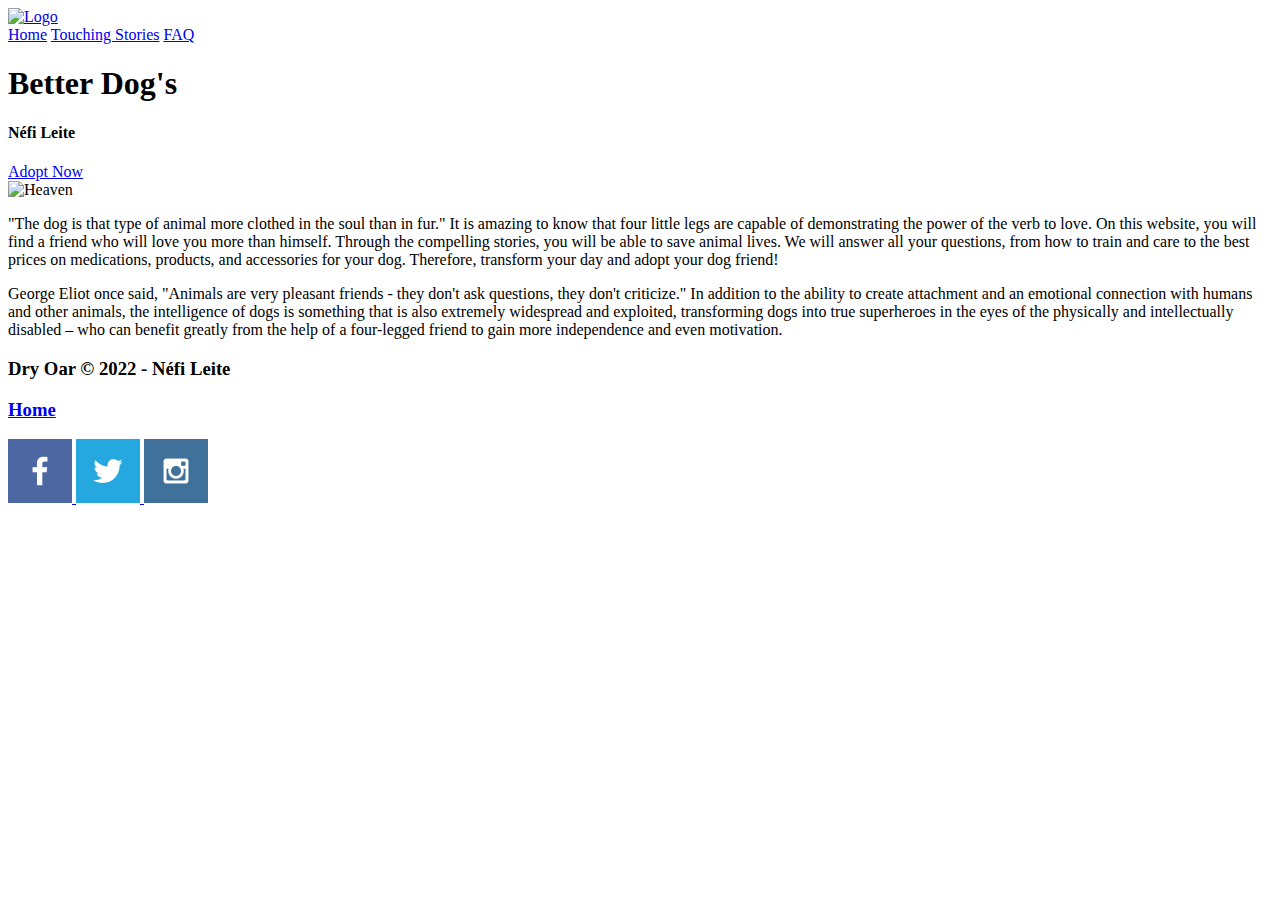
==== betterdog/index.html @ 5cbc1908 "mysite" ====
<!DOCTYPE html>
<html lang="en">

<head>
    <meta charset="UTF-8">
    <meta http-equiv="X-UA-Compatible" content="IE=edge">
    <meta name="viewport" content="width=device-width, initial-scale=1.0">
    <link rel="stylesheet" href="styles/style.css">
    <title>Your greatest rafting adventure starts here!</title>
</head>

<body>
    <div id="content">
        <header>
            <a id="logo_link" href="index.html">
                <img class="logo" src="images/Better Dog's (2).png" alt="Logo">
            </a>
            <nav>
                <a href="index.html">Home</a>
                <a href="touchings.html">Touching Stories</a>
                <a href="faq.html">FAQ</a>
            </nav>
        </header>
        <div id="hero">
            <section id="hero-msg">
                <h1 class="home-title">Better Dog's</h1>
                <h4>Néfi Leite</h4>
                <div class='button-box'>
                    <a class='book' href="rates.html">Adopt Now</a>
                </div>
            </section>
        </div>
        <main class="inital-dog" >
            <img src="images/iwant.jpg" class="page1" alt="Heaven">
            <p class="step1">
                "The dog is that type of animal more clothed in the soul than in fur." It is amazing to know that four little
                legs are capable of demonstrating the power of the verb to love.
                On this website, you will find a friend who will love you more than himself. Through the compelling stories, you
                will be able to save animal lives.
                We will answer all your questions, from how to train and care to the best prices on medications, products, and
                accessories for your dog. Therefore, transform your day and adopt your dog friend!
            </p>

            <p class="step 2">
                George Eliot once said, "Animals are very pleasant friends - they don't ask questions, they don't criticize." In
                addition to the ability to create attachment and an emotional connection with humans and other animals, the
                intelligence of dogs is something that is also extremely widespread and exploited, transforming dogs into true
                superheroes in the eyes of the physically and intellectually disabled – who can benefit greatly from the help of a
                four-legged friend to gain more independence and even motivation.
            </p>

        </main>
        <footer>
            <h3>Dry Oar &copy; 2022 - Néfi Leite</h3>
            <h3><a href="index.html">Home</a></h3>
            <div class="social">
                <a href="https://facebook.com" target="_blank"> <!--tag que direciona o link para uma nova aba!-->
                    <img src="images/facebook.png" alt="fb icon">
                </a>
                <a href="https://twitter.com">
                    <img src="images/twitter.png" alt="twitter icon">
                </a>
                <a href="https://instagram.com">
                    <img src="images/instagram.png" alt="instagram icon">
                </a>
            </div>
        </footer>
    </div>
</body>

</html>
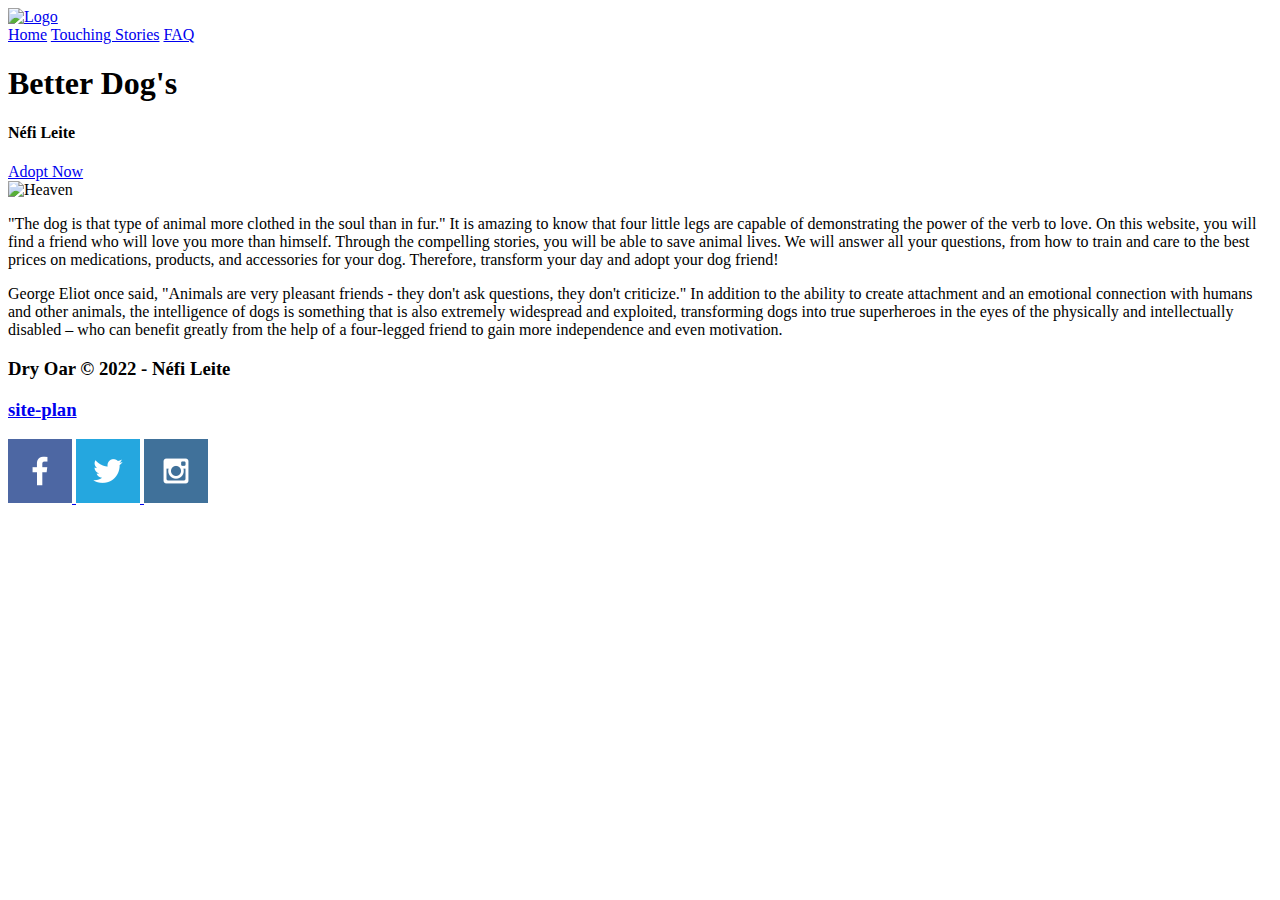
==== commit a4205a1d: "siteplanfooter" ====
--- a/betterdog/index.html
+++ b/betterdog/index.html
@@ -52,7 +52,7 @@
         </main>
         <footer>
             <h3>Dry Oar &copy; 2022 - Néfi Leite</h3>
-            <h3><a href="index.html">Home</a></h3>
+            <h3><a href="site-plan.html">site-plan</a></h3>
             <div class="social">
                 <a href="https://facebook.com" target="_blank"> <!--tag que direciona o link para uma nova aba!-->
                     <img src="images/facebook.png" alt="fb icon">
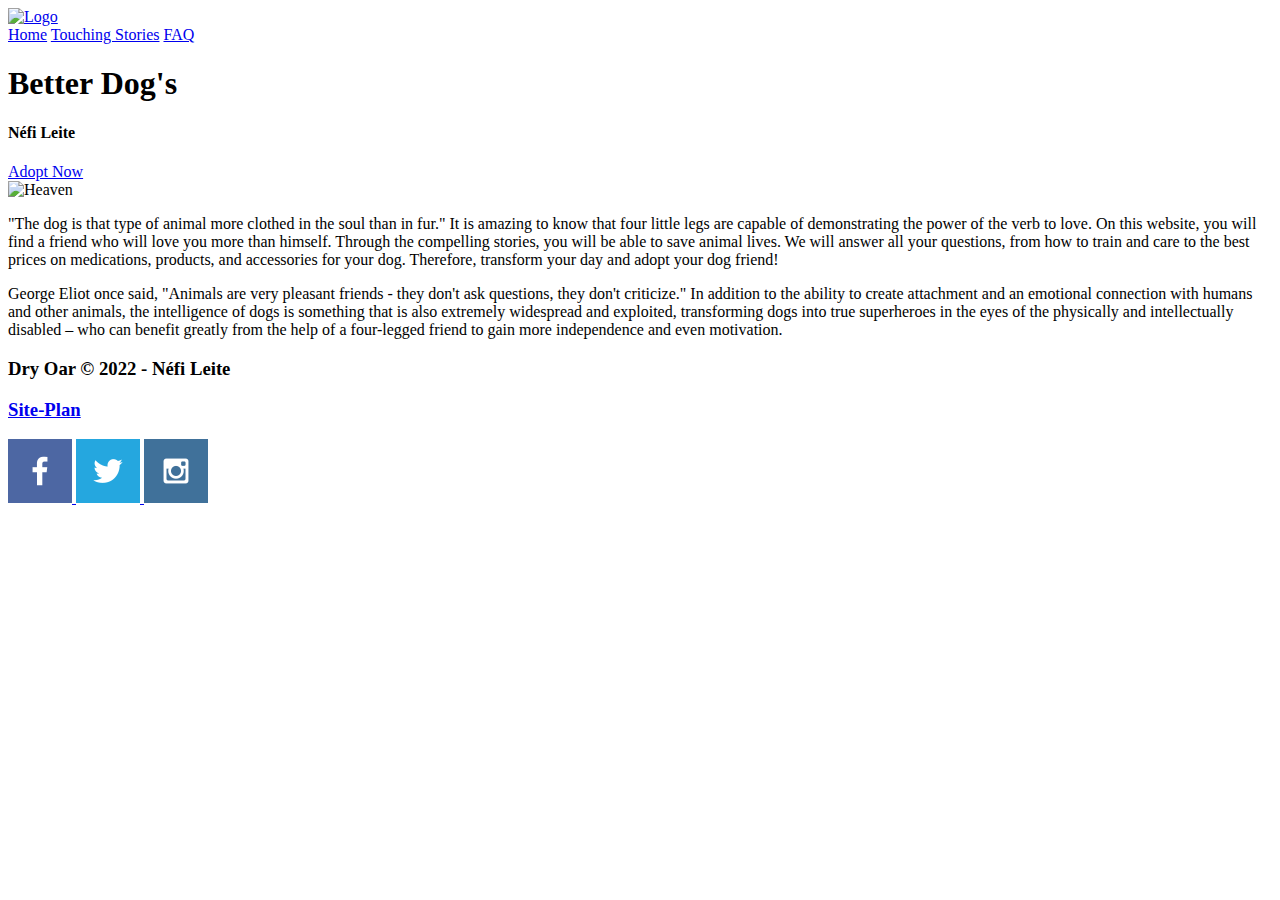
==== commit edf63823: "change" ====
--- a/betterdog/index.html
+++ b/betterdog/index.html
@@ -52,7 +52,7 @@
         </main>
         <footer>
             <h3>Dry Oar &copy; 2022 - Néfi Leite</h3>
-            <h3><a href="site-plan.html">site-plan</a></h3>
+            <h3><a href="site-plan.html">Site-Plan</a></h3>
             <div class="social">
                 <a href="https://facebook.com" target="_blank"> <!--tag que direciona o link para uma nova aba!-->
                     <img src="images/facebook.png" alt="fb icon">
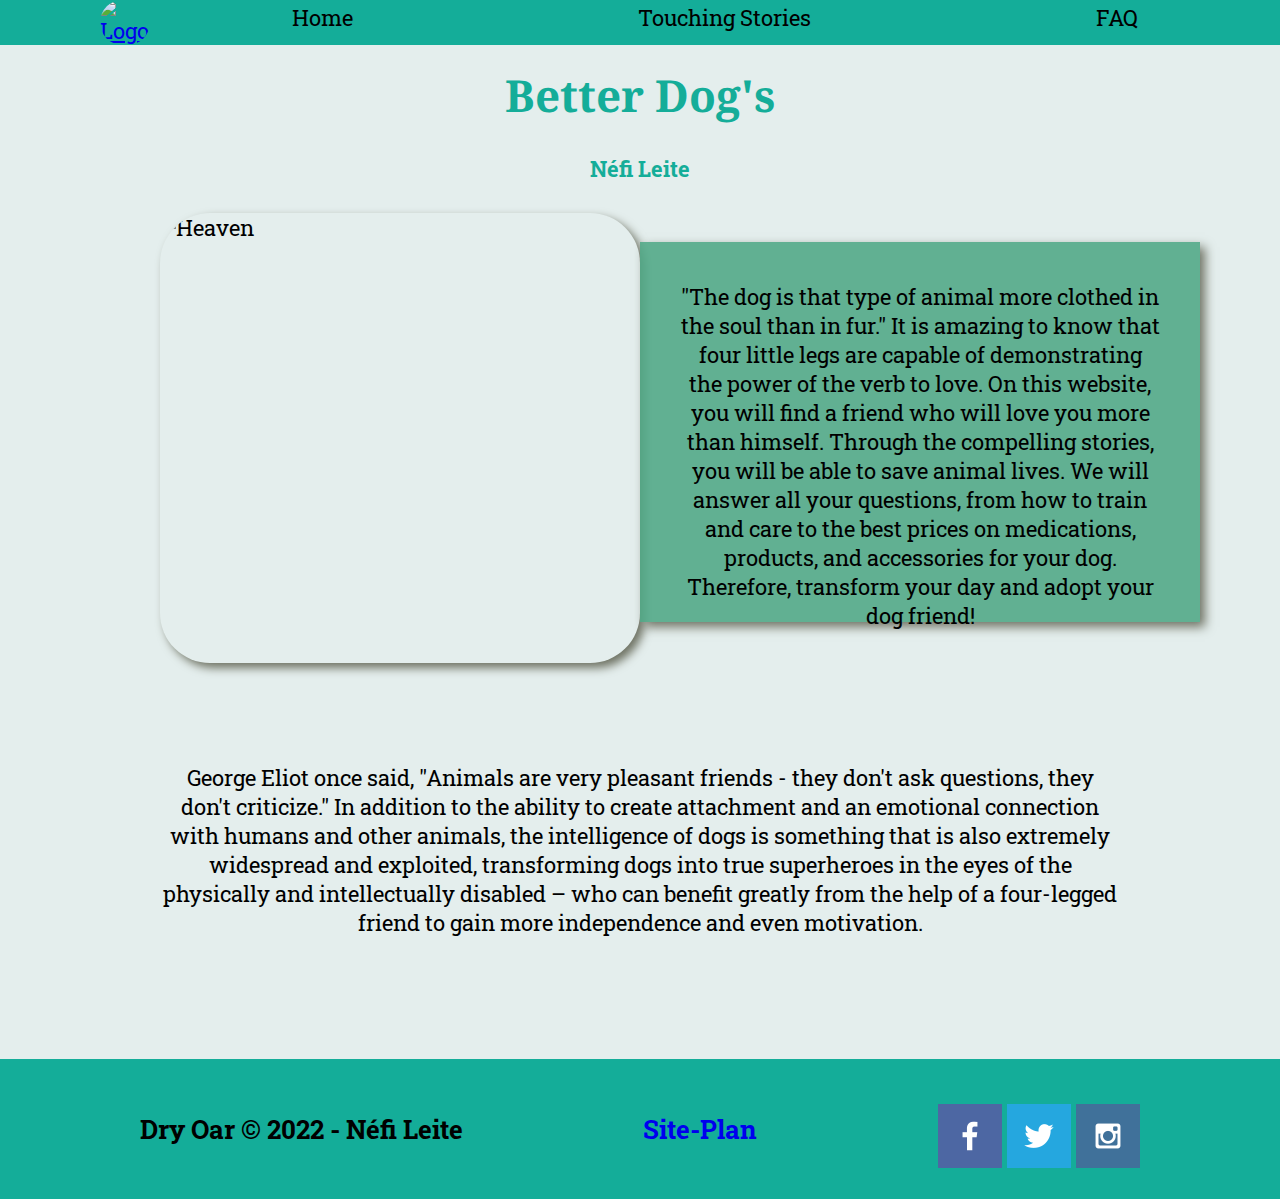
==== commit 5aec333a: "pag1ok" ====
--- a/betterdog/index.html
+++ b/betterdog/index.html
@@ -13,7 +13,7 @@
     <div id="content">
         <header>
             <a id="logo_link" href="index.html">
-                <img class="logo" src="images/Better Dog's (2).png" alt="Logo">
+                <img class="logo" src="images/betterdogs.png" width="180" height="180" alt="Logo">
             </a>
             <nav>
                 <a href="index.html">Home</a>
@@ -25,13 +25,10 @@
             <section id="hero-msg">
                 <h1 class="home-title">Better Dog's</h1>
                 <h4>Néfi Leite</h4>
-                <div class='button-box'>
-                    <a class='book' href="rates.html">Adopt Now</a>
-                </div>
             </section>
         </div>
-        <main class="inital-dog" >
-            <img src="images/iwant.jpg" class="page1" alt="Heaven">
+        <main class="initaldog" >
+            <img class="page1" src="images/iwant.jpg" alt="Heaven">
             <p class="step1">
                 "The dog is that type of animal more clothed in the soul than in fur." It is amazing to know that four little
                 legs are capable of demonstrating the power of the verb to love.
@@ -41,7 +38,7 @@
                 accessories for your dog. Therefore, transform your day and adopt your dog friend!
             </p>
 
-            <p class="step 2">
+            <p class="step2">
                 George Eliot once said, "Animals are very pleasant friends - they don't ask questions, they don't criticize." In
                 addition to the ability to create attachment and an emotional connection with humans and other animals, the
                 intelligence of dogs is something that is also extremely widespread and exploited, transforming dogs into true
--- a/betterdog/styles/style.css
+++ b/betterdog/styles/style.css
@@ -0,0 +1,143 @@
+@import url('https://fonts.googleapis.com/css2?family=Noto+Serif:ital,wght@1,700&family=Roboto+Slab:wght@300&display=swap');
+
+
+.home-title {
+    font-family: 'Noto Serif', 'Roboto Slab', sans-serif;
+    font-size: 2em;
+    margin-top: 10px;
+}
+      
+#content{
+    max-width: 1600px;
+    margin: 0 auto;
+    background-color: #e4eeed; 
+}
+
+#logo_link {
+    padding-bottom: 0px;
+    justify-self: center;
+    align-self: center;
+}
+
+.logo{
+    border-radius: 500px;
+    margin-left: 100px;;
+}
+
+.home-title {
+    font-family: 'Noto Serif', 'Roboto Slab';
+    font-size: 2em;
+}
+
+header {
+    display: grid;
+    grid-template-columns: 150px auto;
+    align-items: center;
+    background-color: rgb(20, 173, 153);
+    color: black;
+}
+
+nav {
+    display: flex;
+    justify-content: space-around;
+    padding-bottom: 10px;
+}
+
+nav a{
+    text-align: center;
+    text-decoration: none;
+    color: black;
+
+}
+
+nav a:hover {
+    background-color: white;
+    color: rgb(32, 167, 149);
+}
+
+#hero {
+    display: grid;
+    grid-template-columns: 1fr 3fr 1fr;
+    margin-top: -25px; 
+}
+
+#hero-msg{
+    grid-column: 2/3;
+    grid-row: 1/2;
+    margin-top: 35px; 
+    text-align: center;
+    color: rgb(20, 173, 153);
+}
+
+#hero-msg h4{
+    text-align: center;
+    padding-top: -10000px;
+}
+
+body {
+    background-color: rgb(20, 173, 153);
+    font-family: 'Roboto Slab', 'Noto Serif';
+    font-size: 22px;
+    margin: 0;
+    padding: 0;
+}
+
+.initaldog{
+    display: grid;
+    grid-template-columns: repeat(8, 1fr);
+    grid-template-rows: repeat(8,1);
+}
+
+.page1, .step1{
+    width: 100%;
+    display: block;
+    margin: 0 auto;
+}
+
+.page1{
+    grid-column: 2/5;
+    height: 450px;
+    border-radius: 50px;
+    box-shadow: 5px 5px 10px #6f7364;
+}
+
+.step1{
+    background-color: #51a887e3;
+    color: black;
+    padding: 40px;
+    grid-column: 5/8;
+    height: 300px;
+    margin-top: 29px;
+    text-align: center;
+    border: 20px;
+    box-shadow: 5px 5px 10px #6f7364;
+}
+
+.step2{
+    grid-column: 2/8;
+    margin-top: 100px;
+    text-align: center;
+}
+
+footer{
+    background-color: rgb(20, 173, 153);
+    padding: 25px 50px;
+    margin-top: 100px; 
+    display: flex;
+    justify-content: space-around;
+    align-items: center;
+}
+
+footer .social img{
+    padding-top: 15px;
+    margin-top: 5px;
+}
+
+footer a{
+    text-decoration: none;
+}
+
+footer h3 a:hover{
+    text-decoration: underline;
+}
+
